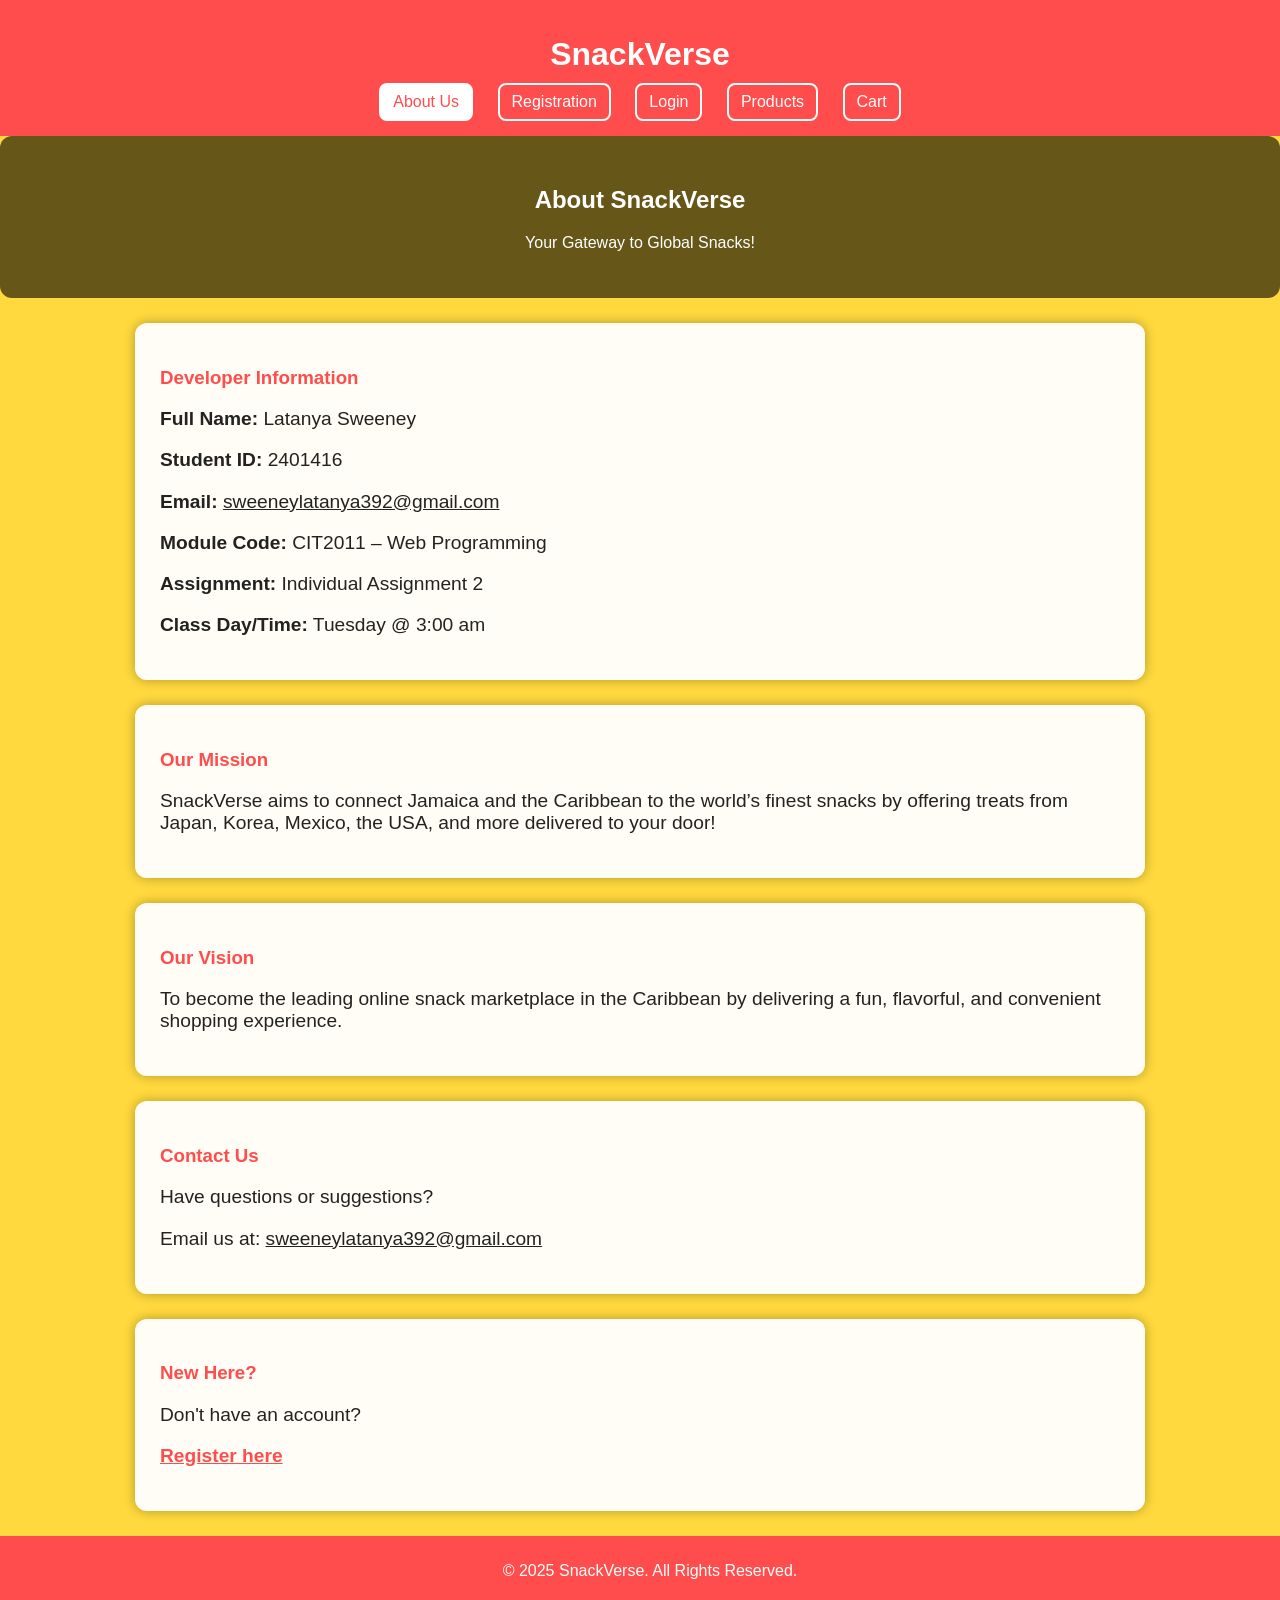
==== index.html @ 409af624 "Update index.html" ====
<!DOCTYPE html>
<html lang="en">
<head>
    <meta charset="UTF-8">
    <meta name="viewport" content="width=device-width, initial-scale=1.0">
    <title>SnackVerse | About Us</title>
    <link rel="stylesheet" href="style.css">

    
</head>

<body>

<header>
    <h1>SnackVerse</h1>
    <nav>
        <a href="index.html" class="active">About Us</a>
        <a href="register.html">Registration</a>
        <a href="login.html">Login</a>
        <a href="Products.html">Products</a>
        <a href="Cart.html">Cart</a>
    </nav>
</header>

<div class="about-header">
    <h2>About SnackVerse</h2>
    <p>Your Gateway to Global Snacks!</p>
</div>

<!-- Developer Information Section -->
<div class="section-card">
    <h3>Developer Information</h3>
    <p><strong>Full Name:</strong> Latanya Sweeney</p>
    <p><strong>Student ID:</strong> 2401416</p>
    <p><strong>Email:</strong> 
        <a href="mailto:sweeneylatanya392@gmail.com">sweeneylatanya392@gmail.com</a>
    </p>
    <p><strong>Module Code:</strong> CIT2011 – Web Programming</p>
    <p><strong>Assignment:</strong> Individual Assignment 2</p>
    <p><strong>Class Day/Time:</strong> Tuesday @ 3:00 am</p>
</div>


<div class="section-card">
    <h3>Our Mission</h3>
    <p>
        SnackVerse aims to connect Jamaica and the Caribbean to the world’s finest 
        snacks by offering treats from Japan, Korea, Mexico, the USA, and more delivered to your door!
    </p>
</div>

<!-- Vision Section -->
<div class="section-card">
    <h3>Our Vision</h3>
    <p>
        To become the leading online snack marketplace in the Caribbean by delivering 
        a fun, flavorful, and convenient shopping experience.
    </p>
</div>

<!-- Contact Section -->
<div class="section-card">
    <h3>Contact Us</h3>
    <p>Have questions or suggestions?</p>
    <p>Email us at:
        <a href="mailto:sweeneylatanya392@gmail.com">sweeneylatanya392@gmail.com</a>
    </p>
</div>

<!-- Registration Prompt Section -->
<div class="section-card">
    <h3>New Here?</h3>
    <p>Don't have an account?</p>
    <p>
        <a href="register.html" style="color:#ff4c4c; font-weight:bold; text-decoration:underline;">
            Register here
        </a>
    </p>
</div>

<footer>
    <p>&copy; 2025 SnackVerse. All Rights Reserved.</p>
</footer>

</body>
</html>
---- style.css ----
/* === General Page Styles === */
body {
    font-family: Arial, sans-serif;
    background-color: #FFD93D;
    margin: 0;
    padding: 0;
}

/* === Header and Navigation Bar === */
header {
    background-color: #FF4C4C;
    padding: 15px;
    text-align: center;
}

header h1 {
    color: white;
    margin-bottom: 10px;
}

nav a {
    color: white;
    text-decoration: none;
    margin: 0 10px;
    padding: 8px 12px;
    border: 2px solid white;
    border-radius: 8px;
    display: inline-block;
    transition: 0.3s;
}

nav a:hover {
    background-color: white;
    color: #FF4C4C;
}

.active {
    background-color: white;
    color: #FF4C4C;
}

/* === Login Box === */
.login-container, .reset-container {
    background-color: white;
    width: 320px;
    margin: 60px auto;
    padding: 25px;
    border-radius: 12px;
    box-shadow: 0 0 10px rgba(0,0,0,0.3);
    text-align: center;
}

.login-container h2 {
    color: #FF4C4C;
}

.login-container label, .reset-container label {
    display: block;
    text-align: left;
    margin-top: 10px;
    font-weight: bold;
}

.login-container input, .reset-container input {
    width: 95%;
    padding: 8px;
    margin-top: 5px;
    border: 1px solid #ccc;
    border-radius: 6px;
}

.login-container button, .reset-container button {
    width: 100%;
    margin-top: 15px;
    padding: 10px;
    background-color: #FF4C4C;
    color: white;
    border: none;
    border-radius: 6px;
    cursor: pointer;
}

.login-container button:hover {
    background-color: #E53E3E;
}

/* === Footer === */
footer {
    text-align: center;
    background-color: #FF4C4C;
    color: white;
    padding: 10px;
    position: relative;
    bottom: 0;
    width: 100%;
}

/* === REGISTRATION PAGE === */
.register-container {
    background-color: white;
    width: 340px;
    margin: 60px auto;
    padding: 25px;
    border-radius: 12px;
    box-shadow: 0 0 10px rgba(0,0,0,0.3);
    text-align: center;
}

.register-container h2 {
    color: #FF4C4C;
}

.register-container label {
    display: block;
    text-align: left;
    margin-top: 10px;
    font-weight: bold;
}

.register-container input, .register-container select {
    width: 95%;
    padding: 8px;
    margin-top: 5px;
    border: 1px solid #ccc;
    border-radius: 6px;
}

.register-container button {
    width: 100%;
    margin-top: 15px;
    padding: 10px;
    background-color: #FF4C4C;
    color: white;
    border: none;
    border-radius: 6px;
    cursor: pointer;
}

.register-container button:hover {
    background-color: #E53E3E;
}
/* === PRODUCTS PAGE === */
.product-section {
    padding: 20px;
    text-align: center;
}

.product-section h2 {
    color: #FF4C4C;
    margin-bottom: 20px;
}

.product-grid {
    display: flex;
    flex-wrap: wrap;
    justify-content: center;
    gap: 20px;
}

.product-card {
    background-color: white;
    width: 220px;
    padding: 15px;
    border-radius: 12px;
    box-shadow: 0 0 8px rgba(0,0,0,0.2);
    text-align: center;
    transition: transform 0.3s ease;
}

.product-card:hover {
    transform: scale(1.05);
}

.product-card img {
    width: 100%;
    height: 150px;
    object-fit: cover;
    border-radius: 8px;
}

.product-card h3 {
    color: #333;
    margin: 10px 0;
}

.product-card p {
    font-weight: bold;
    color: #FF4C4C;
}

.product-card button {
    background-color: #FF4C4C;
    color: white;
    border: none;
    padding: 8px 12px;
    border-radius: 6px;
    cursor: pointer;
}

.product-card button:hover {
    background-color: #E53E3E;
}

/* Responsive for smaller screens */
@media (max-width: 600px) {
    .product-grid {
        flex-direction: column;
        align-items: center;
    }
}
.cart-container {
    width: 80%;
    margin: 40px auto;
    background: white;
    padding: 25px;
    border-radius: 10px;
    box-shadow: 0 0 10px rgba(0,0,0,0.2);
}

.cart-table {
    width: 100%;
    border-collapse: collapse;
}

.cart-table th, .cart-table td {
    border: 1px solid #ccc;
    padding: 10px;
}

.totals {
    margin-top: 20px;
    font-size: 1.2rem;
}

.cart-buttons {
    margin-top: 20px;
}

.cart-buttons button {
    padding: 12px;
    margin-right: 10px;
    background-color: #FF4C4C;
    color: white;
    border: none;
    border-radius: 6px;
    cursor: pointer;
}
.checkout-container {
    width: 80%;
    margin: 40px auto;
    background: white;
    padding: 25px;
    border-radius: 10px;
    box-shadow: 0 0 10px rgba(0,0,0,0.2);
}

.summary-box {
    margin-bottom: 25px;
    background: #fff7f7;
    padding: 15px;
    border-radius: 10px;
}

.summary-list {
    display: flex;
    flex-direction: column;
    gap: 15px;
}

.summary-item {
    display: flex;
    gap: 15px;
    align-items: center;
    background: white;
    padding: 10px;
    border-radius: 8px;
    border: 1px solid #ddd;
}

.summary-item img {
    width: 80px;
    height: 80px;
    border-radius: 8px;
    object-fit: cover;
}

.checkout-buttons {
    margin-top: 20px;
    display: flex;
    gap: 10px;
}

.checkout-buttons button {
    padding: 10px;
    flex: 1;
    background-color: #ff4c4c;
    color: white;
    border: none;
    border-radius: 6px;
    cursor: pointer;
}

.about-header {
            text-align: center;
            padding: 30px;
            color: white;
            background-color: rgba(0,0,0,0.6);
            border-radius: 12px;
            margin-bottom: 20px;
        }

        body {
            background-image: url("photo.jpg");
            background-size: cover;
            background-repeat: no-repeat;
            background-attachment: fixed;
        }

        .section-card {
            background-color: rgba(255, 255, 255, 0.95);
            width: 75%;
            margin: 25px auto;
            padding: 25px;
            border-radius: 12px;
            box-shadow: 0 0 12px rgba(0,0,0,0.3);
            animation: fadeUp 1s ease-in-out;
        }

        .section-card h3 {
            margin-bottom: 10px;
            color: #ff4c4c;
        }

        .section-card p, .section-card a {
            font-size: 1.2rem;
            color: #222;
        }

        @keyframes fadeUp {
            from { opacity: 0; transform: translateY(15px); }
            to { opacity: 1; transform: translateY(0); }
        }

         .receipt-container {
            width: 70%;
            margin: 40px auto;
            background: white;
            padding: 25px;
            border-radius: 10px;
            box-shadow: 0 0 12px rgba(0,0,0,0.25);
        }
        .receipt-header {
            text-align: center;
            border-bottom: 2px solid black;
            padding-bottom: 10px;
            margin-bottom: 20px;
        }
        .receipt-items img {
            width: 70px;
            height: 70px;
            border-radius: 8px;
            margin-right: 10px;
        }
        .receipt-row {
            display: flex;
            align-items: center;
            margin-bottom: 15px;
        }
        .receipt-summary {
            margin-top: 25px;
            font-size: 1.1rem;
        }
        .receipt-buttons {
            margin-top: 25px;
            display: flex;
            gap: 12px;
        }
        .receipt-buttons button {
            flex: 1;
            padding: 12px;
            background: #ff4c4c;
            color: white;
            border: none;
            border-radius: 6px;
            cursor: pointer;
        }

 
        .receipt-container {
            width: 70%;
            margin: 40px auto;
            background: white;
            padding: 25px;
            border-radius: 10px;
            box-shadow: 0 0 12px rgba(0,0,0,0.25);
        }
        .receipt-header {
            text-align: center;
            border-bottom: 2px solid black;
            padding-bottom: 10px;
            margin-bottom: 20px;
        }
        .receipt-items img {
            width: 70px;
            height: 70px;
            border-radius: 8px;
            margin-right: 10px;
        }
        .receipt-row {
            display: flex;
            align-items: center;
            margin-bottom: 15px;
            border-bottom: 1px dashed #ccc;
            padding-bottom: 10px;
        }
        .receipt-summary {
            margin-top: 25px;
            font-size: 1.1rem;
        }
        .receipt-buttons {
            margin-top: 25px;
            display: flex;
            gap: 12px;
        }
        .receipt-buttons button {
            flex: 1;
            padding: 12px;
            background: #ff4c4c;
            color: white;
            border: none;
            border-radius: 6px;
            cursor: pointer;
        }
        .invoice-alert {
            background-color: #d4edda;
            color: #155724;
            padding: 12px;
            border-radius: 6px;
            margin-bottom: 20px;
            display: none;
        }
        .invoice-table {
            width: 100%;
            border-collapse: collapse;
            margin: 20px 0;
        }
        .invoice-table th, .invoice-table td {
            border: 1px solid #ddd;
            padding: 10px;
            text-align: left;
        }
        .invoice-table th {
            background-color: #f2f2f2;
        }
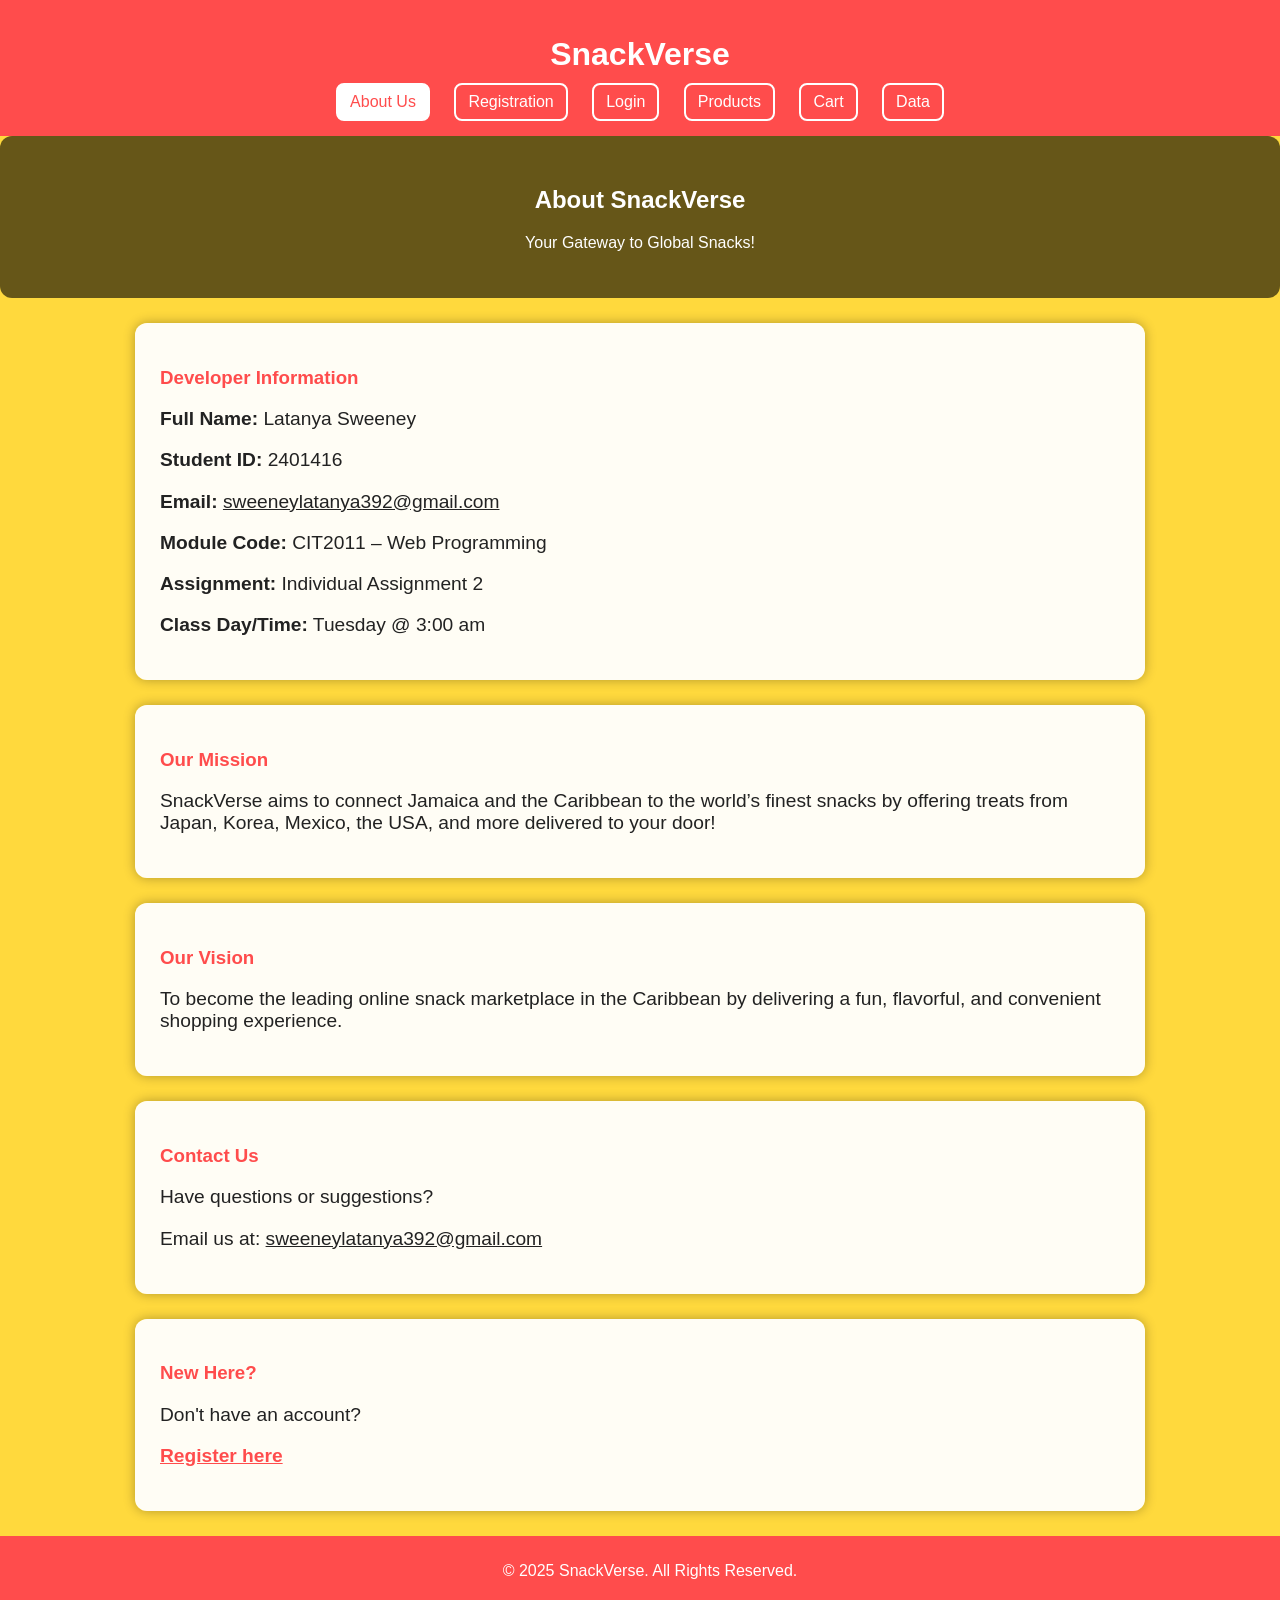
==== commit 7b447ad1: "Add dashboard link to navigation menu" ====
--- a/index.html
+++ b/index.html
@@ -19,6 +19,7 @@
         <a href="login.html">Login</a>
         <a href="Products.html">Products</a>
         <a href="Cart.html">Cart</a>
+        <a href="dashboard.html">Data</a>
     </nav>
 </header>
 
@@ -90,3 +91,4 @@
 
 
 
+
--- a/style.css
+++ b/style.css
@@ -452,3 +452,46 @@
         .invoice-table th {
             background-color: #f2f2f2;
         }
+
+
+        .about-header {
+            text-align: center;
+            padding: 30px;
+            color: white;
+            background-color: rgba(0,0,0,0.6);
+            border-radius: 12px;
+            margin-bottom: 20px;
+        }
+
+        body {
+            background-image: url("photo.jpg");
+            background-size: cover;
+            background-repeat: no-repeat;
+            background-attachment: fixed;
+        }
+
+        .section-card {
+            background-color: rgba(255, 255, 255, 0.95);
+            width: 75%;
+            margin: 25px auto;
+            padding: 25px;
+            border-radius: 12px;
+            box-shadow: 0 0 12px rgba(0,0,0,0.3);
+            animation: fadeUp 1s ease-in-out;
+        }
+
+        .section-card h3 {
+            margin-bottom: 10px;
+            color: #ff4c4c;
+        }
+
+        .section-card p, .section-card a {
+            font-size: 1.2rem;
+            color: #222;
+        }
+
+        @keyframes fadeUp {
+            from { opacity: 0; transform: translateY(15px); }
+            to { opacity: 1; transform: translateY(0); }
+        }
+    
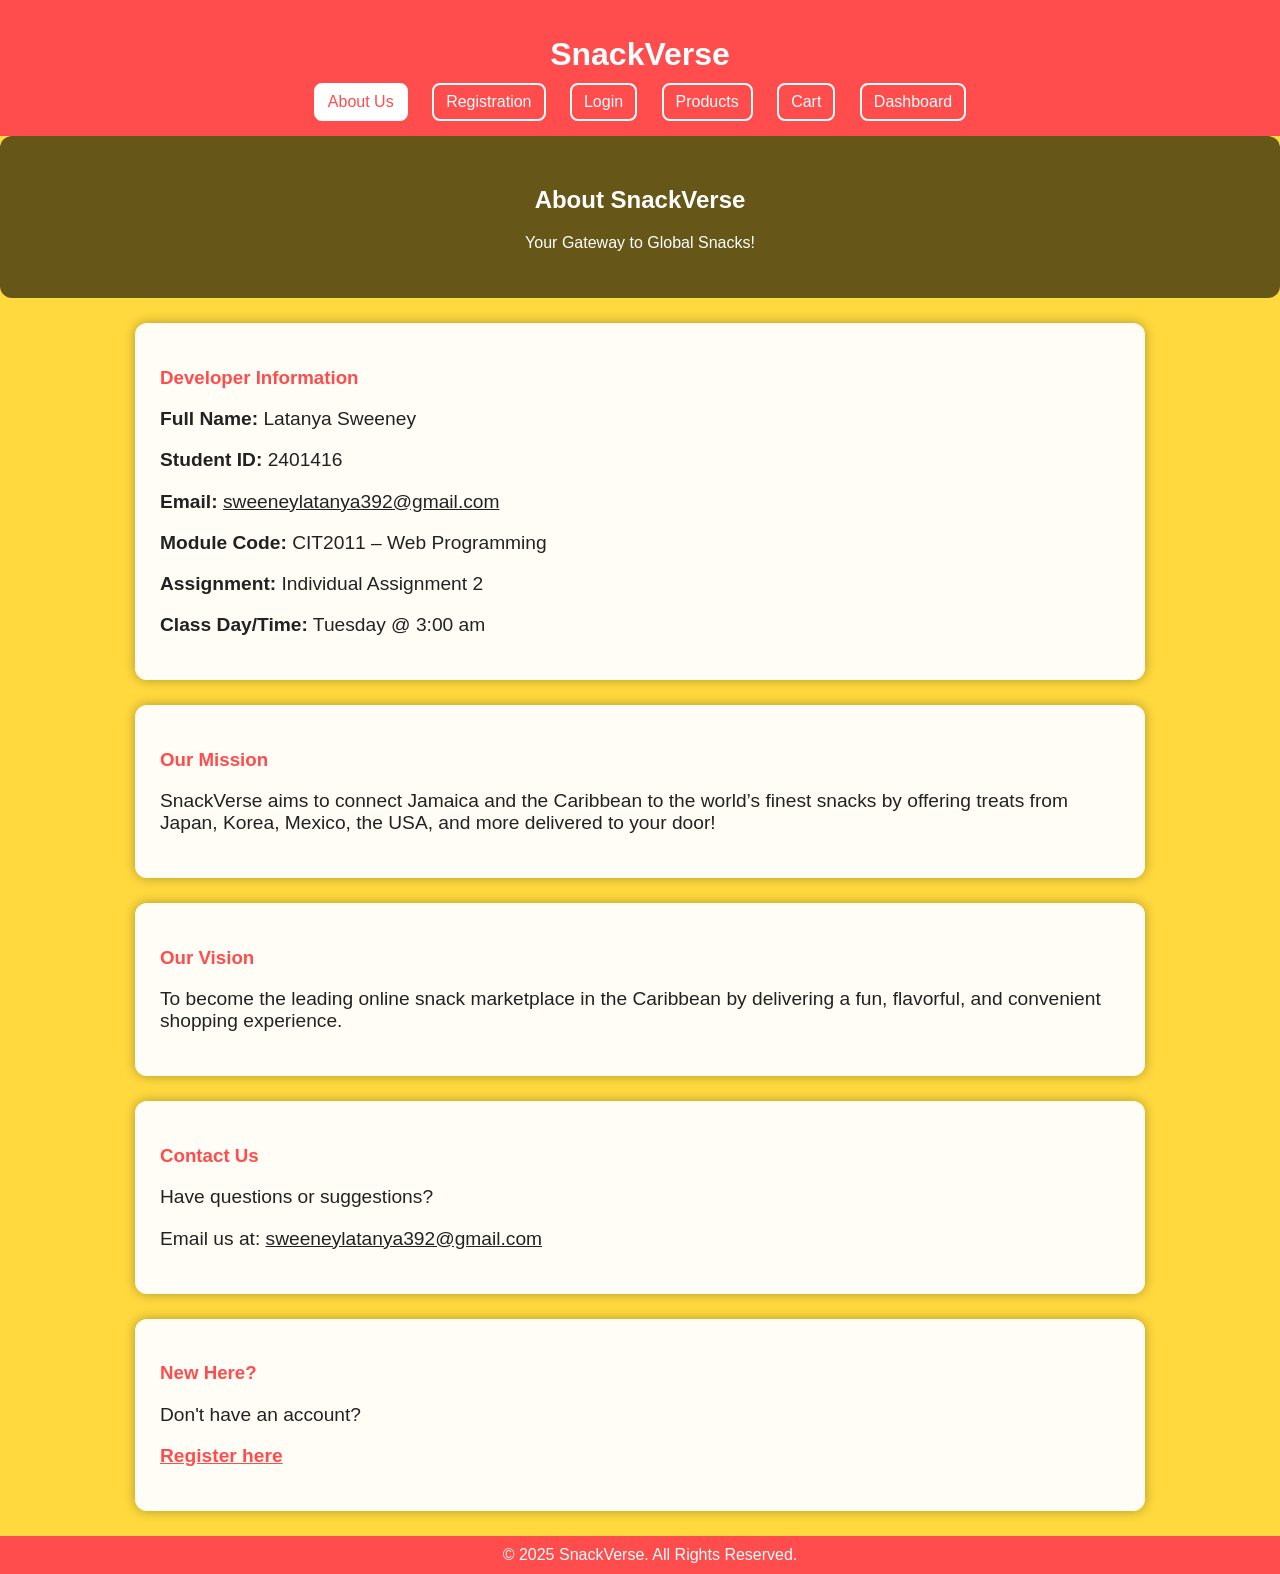
==== commit dd20a283: "Refactor index.html structure and content" ====
--- a/index.html
+++ b/index.html
@@ -1,94 +1,82 @@
 <!DOCTYPE html>
 <html lang="en">
-<head>
-    <meta charset="UTF-8">
-    <meta name="viewport" content="width=device-width, initial-scale=1.0">
-    <title>SnackVerse | About Us</title>
-    <link rel="stylesheet" href="style.css">
+    <head>
+        <meta charset="UTF-8">
+        <meta name="viewport" content="width=device-width, initial-scale=1.0">
+        <title>SnackVerse | About Us</title>
+        <link rel="stylesheet" href="style.css">
+    </head>
 
-    
-</head>
+    <body>
+        <header>
+            <h1>SnackVerse</h1>
+            <nav>
+                <a href="index.html" class="active">About Us</a>
+                <a href="register.html">Registration</a>
+                <a href="login.html">Login</a>
+                <a href="Products.html">Products</a>
+                <a href="Cart.html">Cart</a>
+                <a href="dashboard.html">Dashboard</a>
+            </nav>
+        </header>
 
-<body>
+        <div class="about-header">
+            <h2>About SnackVerse</h2>
+            <p>Your Gateway to Global Snacks!</p>
+        </div>
 
-<header>
-    <h1>SnackVerse</h1>
-    <nav>
-        <a href="index.html" class="active">About Us</a>
-        <a href="register.html">Registration</a>
-        <a href="login.html">Login</a>
-        <a href="Products.html">Products</a>
-        <a href="Cart.html">Cart</a>
-        <a href="dashboard.html">Data</a>
-    </nav>
-</header>
+        <!-- Developer Information Section -->
+        <div class="section-card">
+            <h3>Developer Information</h3>
+            <p><strong>Full Name:</strong> Latanya Sweeney</p>
+            <p><strong>Student ID:</strong> 2401416</p>
+            <p><strong>Email:</strong> 
+                <a href="mailto:sweeneylatanya392@gmail.com">sweeneylatanya392@gmail.com</a>
+            </p>
+            <p><strong>Module Code:</strong> CIT2011 – Web Programming</p>
+            <p><strong>Assignment:</strong> Individual Assignment 2</p>
+            <p><strong>Class Day/Time:</strong> Tuesday @ 3:00 am</p>
+        </div>
 
-<div class="about-header">
-    <h2>About SnackVerse</h2>
-    <p>Your Gateway to Global Snacks!</p>
-</div>
+        <div class="section-card">
+            <h3>Our Mission</h3>
+            <p>
+                SnackVerse aims to connect Jamaica and the Caribbean to the world’s finest 
+                snacks by offering treats from Japan, Korea, Mexico, the USA, and more delivered to your door!
+            </p>
+        </div>
 
-<!-- Developer Information Section -->
-<div class="section-card">
-    <h3>Developer Information</h3>
-    <p><strong>Full Name:</strong> Latanya Sweeney</p>
-    <p><strong>Student ID:</strong> 2401416</p>
-    <p><strong>Email:</strong> 
-        <a href="mailto:sweeneylatanya392@gmail.com">sweeneylatanya392@gmail.com</a>
-    </p>
-    <p><strong>Module Code:</strong> CIT2011 – Web Programming</p>
-    <p><strong>Assignment:</strong> Individual Assignment 2</p>
-    <p><strong>Class Day/Time:</strong> Tuesday @ 3:00 am</p>
-</div>
+        <!-- Vision Section -->
+        <div class="section-card">
+            <h3>Our Vision</h3>
+            <p>
+                To become the leading online snack marketplace in the Caribbean by delivering 
+                a fun, flavorful, and convenient shopping experience.
+            </p>
+        </div>
 
+        <!-- Contact Section -->
+        <div class="section-card">
+            <h3>Contact Us</h3>
+            <p>Have questions or suggestions?</p>
+            <p>Email us at:
+                <a href="mailto:sweeneylatanya392@gmail.com">sweeneylatanya392@gmail.com</a>
+            </p>
+        </div>
 
-<div class="section-card">
-    <h3>Our Mission</h3>
-    <p>
-        SnackVerse aims to connect Jamaica and the Caribbean to the world’s finest 
-        snacks by offering treats from Japan, Korea, Mexico, the USA, and more delivered to your door!
-    </p>
-</div>
+        <!-- Registration Prompt Section -->
+        <div class="section-card">
+            <h3>New Here?</h3>
+            <p>Don't have an account?</p>
+            <p>
+                <a href="register.html" style="color:#ff4c4c; font-weight:bold; text-decoration:underline;">
+                    Register here
+                </a>
+            </p>
+        </div>
 
-<!-- Vision Section -->
-<div class="section-card">
-    <h3>Our Vision</h3>
-    <p>
-        To become the leading online snack marketplace in the Caribbean by delivering 
-        a fun, flavorful, and convenient shopping experience.
-    </p>
-</div>
-
-<!-- Contact Section -->
-<div class="section-card">
-    <h3>Contact Us</h3>
-    <p>Have questions or suggestions?</p>
-    <p>Email us at:
-        <a href="mailto:sweeneylatanya392@gmail.com">sweeneylatanya392@gmail.com</a>
-    </p>
-</div>
-
-<!-- Registration Prompt Section -->
-<div class="section-card">
-    <h3>New Here?</h3>
-    <p>Don't have an account?</p>
-    <p>
-        <a href="register.html" style="color:#ff4c4c; font-weight:bold; text-decoration:underline;">
-            Register here
-        </a>
-    </p>
-</div>
-
-<footer>
-    <p>&copy; 2025 SnackVerse. All Rights Reserved.</p>
-</footer>
-
-</body>
+        <footer>
+            <span>&copy; 2025 SnackVerse. All Rights Reserved.</span>
+        </footer>
+    </body>
 </html>
-
-
-
-
-
-
-
